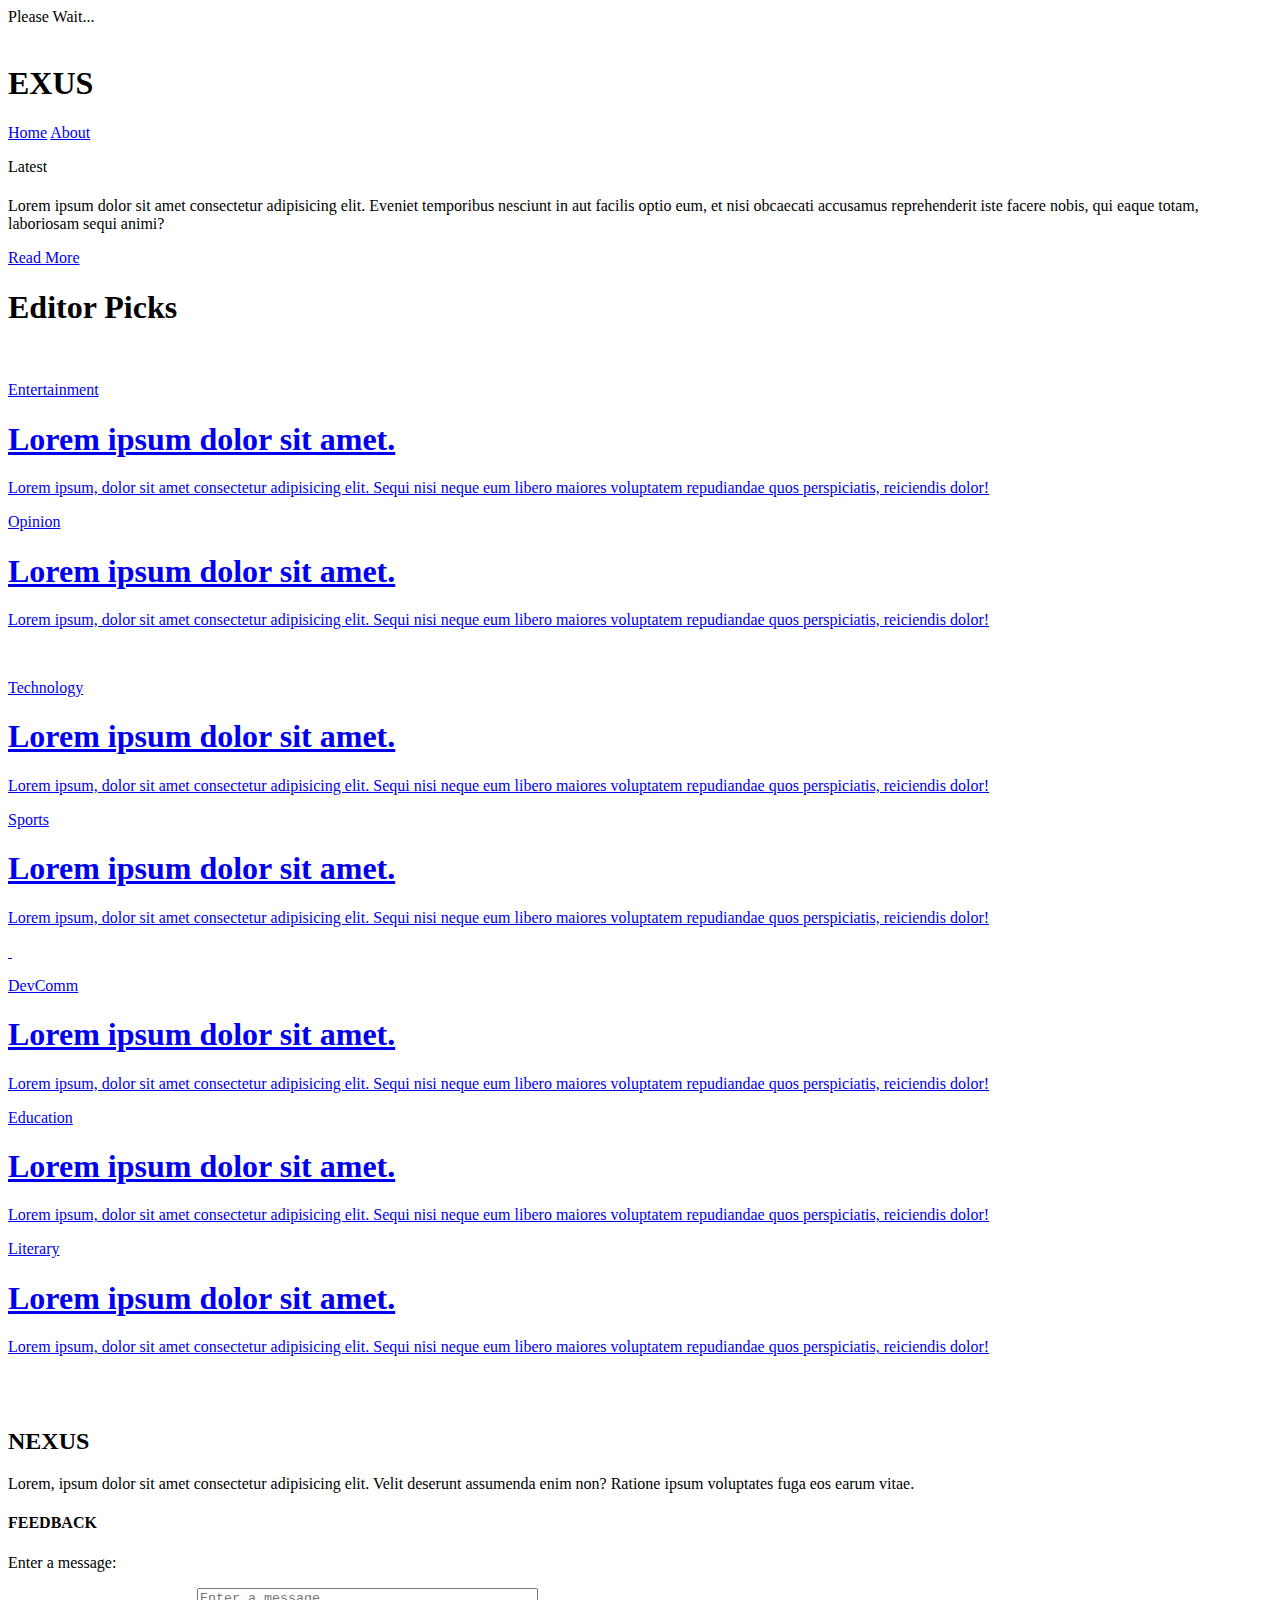
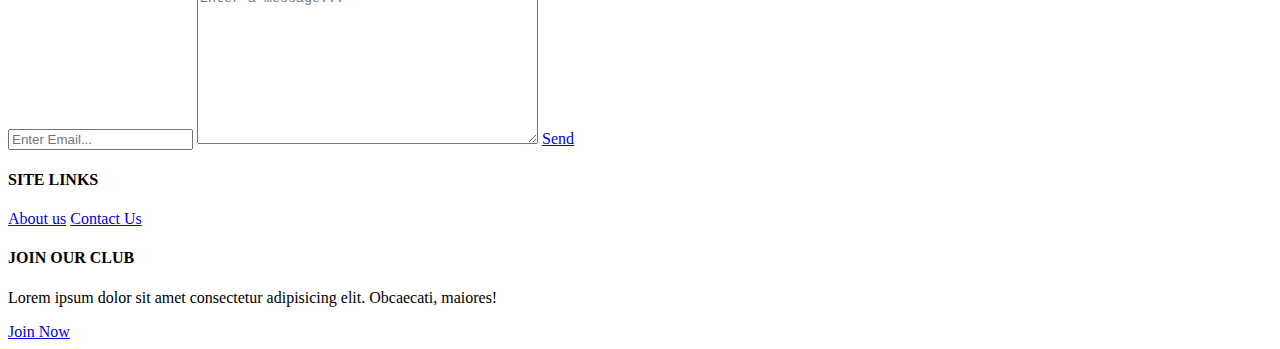
==== index.html @ fd530e51 "change" ====
<!DOCTYPE html>
<html lang="en">

<head>
    <meta charset="UTF-8" />
    <meta name="viewport" content="width=device-width, initial-scale=1.0" />
    <title>NEXUS | Home</title>
    <script src="https://kit.fontawesome.com/eaa4609b2f.js" crossorigin="anonymous"></script>
    <link rel="icon" href="/images/logo-removebg-preview.png">
    <link rel="stylesheet" href="./css/style.css" />
</head>

<body>
    <div class="preloader">
        <div></div>
        <div>Please Wait...</div>
    </div>
    <nav>
        <div class="container">
            <div class="logo1">
                <img class= "logo2" src="/images/logo-removebg-preview.png" alt="">
                <h1><span>EXUS</span></h1>
            </div>
            <div class="options">
                <a href="./index.html" class="current">Home</a>
                <a href="./html/about.html">About</a>
            </div>
        </div>
    </nav>
    <header class="showcase">
        <div class="container">
            <div class="text-content">
                <p class="sports-category">Latest</p>
                <h1></h1>
                <p>
                    Lorem ipsum dolor sit amet consectetur adipisicing elit. Eveniet
                    temporibus nesciunt in aut facilis optio eum, et nisi obcaecati
                    accusamus reprehenderit iste facere nobis, qui eaque totam,
                    laboriosam sequi animi?
                </p>
                <a href="./html/article.html">Read More</a>
            </div>
            <div class="social" id="social">
                <a href="https://web.facebook.com/" target="_blank"><i class="fab fa-facebook fa-2x"></i></a>
                <a href="https://www.twitter.com/" target="_blank"><i class="fab fa-twitter fa-2x"></i></a>
                <a href="https://www.instagram.com/" target="_blank"><i class="fab fa-instagram fa-2x"></i></a>
                <a href="https://www.youtube.com/" target="_blank"><i class="fab fa-youtube fa-2x"></i></a>
            </div>
        </div>
    </header>
    <section>
        <div class="container">
            <h1 class="editor-h1">Editor Picks</h1>
            <div class="articles">
                <a href="./html/article.html" class="card">
                    <img src="./images/articles/ent3.jpg" alt="" />
                    <article>
                        <p class="entertainment-category">Entertainment</p>
                        <h1>Lorem ipsum dolor sit amet.</h1>
                        <p>
                            Lorem ipsum, dolor sit amet consectetur adipisicing elit. Sequi
                            nisi neque eum libero maiores voluptatem repudiandae quos
                            perspiciatis, reiciendis dolor!
                        </p>
                    </article>
                </a>
                <a href="./html/article.html" class="card">
                    <article>
                        <p class="sports-category">Opinion</p>
                        <h1>Lorem ipsum dolor sit amet.</h1>
                        <p>
                            Lorem ipsum, dolor sit amet consectetur adipisicing elit. Sequi
                            nisi neque eum libero maiores voluptatem repudiandae quos
                            perspiciatis, reiciendis dolor!
                        </p>
                    </article>
                </a>
                <a href="./html/article.html" class="card">
                    <img src="./images/articles/tech1.jpg" alt="" />
                    <article>
                        <p class="technology-category">Technology</p>
                        <h1>Lorem ipsum dolor sit amet.</h1>
                        <p>
                            Lorem ipsum, dolor sit amet consectetur adipisicing elit. Sequi
                            nisi neque eum libero maiores voluptatem repudiandae quos
                            perspiciatis, reiciendis dolor!
                        </p>
                    </article>
                </a>
                <a href="./html/article.html" class="card">
                    <article>
                        <p class="sports-category">Sports</p>
                        <h1>Lorem ipsum dolor sit amet.</h1>
                        <p>
                            Lorem ipsum, dolor sit amet consectetur adipisicing elit. Sequi
                            nisi neque eum libero maiores voluptatem repudiandae quos
                            perspiciatis, reiciendis dolor!
                        </p>
                    </article>
                    <img src="./images/articles/sports1.jpg" alt="" />
                </a>
                <a href="./html/article.html" class="card">
                    <img src="./images/articles/tech2.jpg" alt="" />
                    <article>
                        <p class="technology-category">DevComm</p>
                        <h1>Lorem ipsum dolor sit amet.</h1>
                        <p>
                            Lorem ipsum, dolor sit amet consectetur adipisicing elit. Sequi
                            nisi neque eum libero maiores voluptatem repudiandae quos
                            perspiciatis, reiciendis dolor!
                        </p>
                    </article>
                </a>
                <a href="./html/article.html" class="card">
                    <article>
                        <p class="sports-category">Education</p>
                        <h1>Lorem ipsum dolor sit amet.</h1>
                        <p>
                            Lorem ipsum, dolor sit amet consectetur adipisicing elit. Sequi
                            nisi neque eum libero maiores voluptatem repudiandae quos
                            perspiciatis, reiciendis dolor!
                        </p>
                    </article>
                </a>
                <a href="./html/article.html" class="card">
                    <article>
                        <p class="entertainment-category">Literary</p>
                        <h1>Lorem ipsum dolor sit amet.</h1>
                        <p>
                            Lorem ipsum, dolor sit amet consectetur adipisicing elit. Sequi
                            nisi neque eum libero maiores voluptatem repudiandae quos
                            perspiciatis, reiciendis dolor!
                        </p>
                    </article>
                    <img src="./images/articles/ent2.jpg" alt="" />
                </a>
            </div>
        </div>
    </section>
    <footer>
        <div class="container">
            <div class="footer">
                <article class="mess">
                    <div class="logo">
                        <img class= "logo" src="/images/logo-removebg-preview.png" alt="">
                        <h2><span>NEXUS</span></h2>
                    </div>
                    <p class="p1">
                        Lorem, ipsum dolor sit amet consectetur adipisicing elit. Velit
                        deserunt assumenda enim non? Ratione ipsum voluptates fuga eos
                        earum vitae.
                    </p>
                </article>
                <article>
                    <h4>FEEDBACK</h4>
                    <p>Enter a message:</p>
                    <input type="email" placeholder="Enter Email..." />
                    <textarea name="" id="" cols="40" rows="10" placeholder="Enter a message..."></textarea>
                    <a href="#"class="sendbtn"> Send</a>
                </article>
                <article>
                    <h4>SITE LINKS</h4>
                    <a href="/html/about.html">About us</a>
                    <a href="#social">Contact Us</a>
                </article>
                <article>
                    <h4>JOIN OUR CLUB</h4>
                    <p>
                        Lorem ipsum dolor sit amet consectetur adipisicing elit.
                        Obcaecati, maiores!
                    </p>
                    <a href="/join/join.html">Join Now</a>
                </article>
            </div>
        </div>
    </footer>
    <script src="./js/script.js"></script>
</body>

</html>
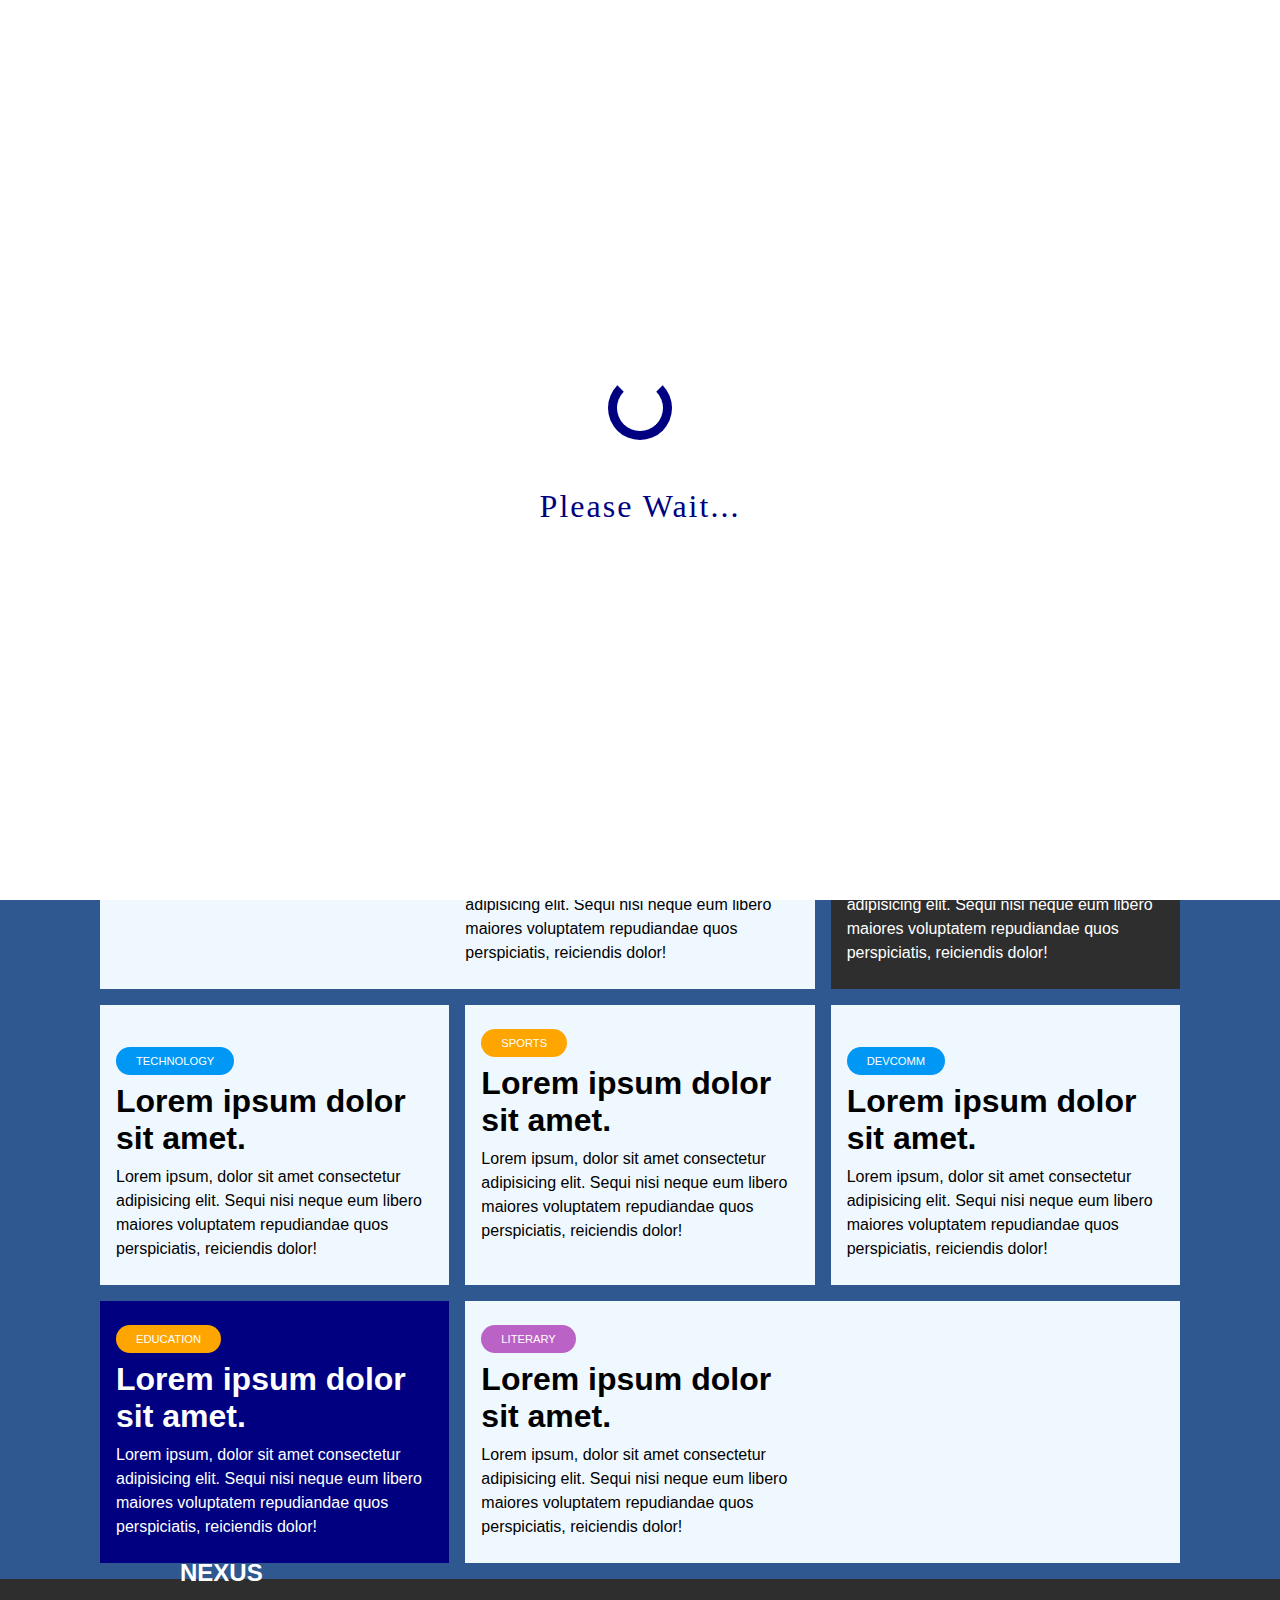
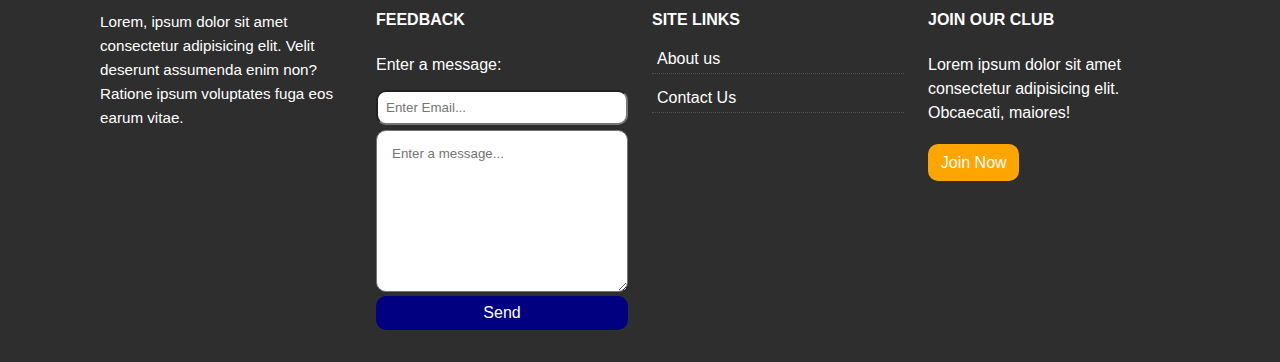
==== commit 09910d66: "change" ====
--- a/index.html
+++ b/index.html
@@ -5,7 +5,7 @@
     <meta charset="UTF-8" />
     <meta name="viewport" content="width=device-width, initial-scale=1.0" />
     <title>NEXUS | Home</title>
-    <script src="https://kit.fontawesome.com/eaa4609b2f.js" crossorigin="anonymous"></script>
+    <link rel="stylesheet" href="https://cdnjs.cloudflare.com/ajax/libs/font-awesome/6.5.1/css/all.min.css" integrity="sha512-DTOQO9RWCH3ppGqcWaEA1BIZOC6xxalwEsw9c2QQeAIftl+Vegovlnee1c9QX4TctnWMn13TZye+giMm8e2LwA==" crossorigin="anonymous" referrerpolicy="no-referrer" />
     <link rel="icon" href="/images/logo-removebg-preview.png">
     <link rel="stylesheet" href="./css/style.css" />
 </head>
@@ -18,15 +18,28 @@
     <nav>
         <div class="container">
             <div class="logo1">
-                <img class= "logo2" src="/images/logo-removebg-preview.png" alt="">
+                <img class= "logo2" src="/images/logo-removebg-preview.png" alt="" >
                 <h1><span>EXUS</span></h1>
+                <p>Be <span style="color:  rgb(24, 146, 194);">Informed.</span></p>
+                <p>Be <span style="color: rgb(24, 146, 194);">Connected.</span></p>
             </div>
-            <div class="options">
-                <a href="./index.html" class="current">Home</a>
-                <a href="./html/about.html">About</a>
+            <div id="search">
+                <i class="fa-solid fa-magnifying-glass"></i>
+                <input type="text" class="search" placeholder="SEARCH"/>
             </div>
         </div>
     </nav>
+    <div class="navbar2">
+            <ul>
+                <li>Home</li>
+                <li>Top Stories</li>
+                <li>Latest</li>
+                <li>Literary</li>
+                <li>Education</li>
+                <li>Technology</li>
+                <li>Opinion</li>
+            </ul>
+    </div>
     <header class="showcase">
         <div class="container">
             <div class="text-content">
--- a/css/style.css
+++ b/css/style.css
@@ -0,0 +1,639 @@
+:root {
+  --headings-font: "verdana";
+  --primary-color: navy;
+  --light-grey-color: rgb(243, 243, 243);
+  --dark-color: rgb(46, 46, 46);
+}
+html{
+  scroll-behavior: smooth;
+}
+* {
+  padding: 0;
+  margin: 0;
+  box-sizing: border-box;
+  font-family: "Roboto", sans-serif;
+}
+p {
+  line-height: 1.5rem;
+  padding: 0.5rem 0rem;
+}
+h1,
+h2,
+h3 {
+  font-family: "poppins", sans-serif;
+}
+.container {
+  max-width: 1100px;
+  padding: 0px 10px;
+  margin: auto;
+}
+body {
+  background-color: rgb(46, 88, 143);
+}
+img {
+  width: 100%;
+}
+.sports-category,
+.entertainment-category,
+.technology-category {
+  display: inline-block;
+  text-transform: uppercase;
+  font-size: 0.7rem;
+  padding: 2px 20px;
+  border-radius: 50px;
+  color: white;
+  margin: 0.5rem 0rem;
+}
+.sports-category {
+  background-color: orange;
+}
+.entertainment-category {
+  background-color: rgb(186, 98, 197);
+}
+.technology-category {
+  background-color: rgb(0, 151, 245);
+}
+/* ====== Preloader ====== */
+.preloader {
+  width: 100vw;
+  height: 100vh;
+  position: fixed;
+  top: 0;
+  left: 0;
+  background-color: white;
+  display: flex;
+  align-items: center;
+  justify-content: center;
+  flex-direction: column;
+  z-index: 10;
+}
+.preloader > div:nth-child(1) {
+  width: 4rem;
+  height: 4rem;
+  border: 9px solid var(--primary-color);
+  border-radius: 50%;
+  border-top-color: white;
+  animation: spin 1s ease-in-out infinite;
+}
+.preloader > div:nth-child(2) {
+  margin-top: 3rem;
+  font-size: 2rem;
+  font-weight: 400;
+  color: var(--primary-color);
+  font-family: var(--headings-font);
+  letter-spacing: 2px;
+}
+@keyframes spin {
+  100% {
+    transform: rotate(360deg);
+  }
+}
+/*===== NAV BAR =====*/
+nav {
+  position: sticky;
+  z-index: 2;
+  background-color: white;
+}
+nav .container {
+  display: flex;
+  align-items: center;
+  justify-content: space-between;
+}
+.logo1 {
+  width: 60px;
+  display: flex;
+  align-items: center;
+  gap: 0.5rem;
+  margin:3px 0px;
+}
+.logo1 p{
+  display: flex;
+  margin-left: 10px ;
+  font-weight: bold;
+}
+.logo1 p span{
+  margin-left: 5px;
+}
+.logo1 h1,
+.logo1 h1 span {
+  font-family: var(--headings-font);
+  font-size: 1.8rem;
+}
+.logo2{
+  padding: 0;
+  margin-right: -14px;
+}
+.logo1 i,
+.logo1 span {
+  color: var(--primary-color);
+}
+.search{
+  padding: 10px;
+  padding-left: 50px;
+  border-radius: 10px;
+  border: 1px solid black;
+  outline: none;
+  width: 300px;
+}
+.fa-solid{
+  font-size: 25px;
+  position: relative;
+  top: 4px;
+  left: 40px;
+}
+.search::placeholder{
+  position: absolute;
+  left: 40px;
+}
+.navbar2{
+  display: flex;
+  align-items: center;
+  justify-content: center;
+  background-color: white;
+  border-top:2px solid black ;
+  border-bottom: 2px solid black;
+}
+ul li{
+  display: inline-block;
+  margin: 10px 100px;
+  
+}
+/* ===== SHOWCASE ===== */
+.showcase {
+  position: relative;
+  color: white;
+  height: 60vh;
+  background: url(/images/nexus.jpg) center center/cover;
+}
+.showcase::before {
+  content: "";
+  position: absolute;
+  left: 0;
+  top: 0;
+  width: 100%;
+  height: 100%;
+  background-color: rgba(0, 0, 0, 0.6);
+}
+.showcase .container {
+  height: inherit;
+  display: grid;
+  grid-template-columns: 1fr 1fr;
+  align-items: center;
+  justify-content: center;
+}
+.showcase .text-content {
+  position: relative;
+  padding: 0px 30px;
+}
+.showcase .text-content h1 {
+  text-transform: uppercase;
+  font-size: 1.6rem;
+  margin: 10px 0px;
+  letter-spacing: 1px;
+  font-family: var(--headings-font);
+}
+.showcase .text-content p:nth-child(3) {
+  text-align: justify;
+}
+.showcase .text-content a {
+  text-decoration: none;
+  padding: 10px 15px;
+  font-size: 1.05rem;
+  font-weight: 400;
+  display: inline-block;
+  color: white;
+  letter-spacing: 1px;
+  background-color: var(--primary-color);
+  margin-top: 10px;
+  border-radius: 10px;
+  transition: .5s;
+}
+.showcase .text-content a:hover {
+  background-color: var(--light-grey-color);
+  color: black;
+  transform: translateY(5px);
+}
+.social {
+  display: grid;
+  grid-template-columns: 1fr 1fr 1fr 1fr;
+  grid-gap: 0.4rem;
+  margin-left: 90px;
+  z-index: 1;
+}
+.social i {
+  color: white;
+  transition: .5s;
+}
+.social i:hover {
+  color: var(--primary-color);
+}
+/* ===== ARTICLES ===== */
+.editor-h1 {
+  font-size: 1.6rem;
+  margin: 1rem 0rem;
+  letter-spacing: 1px;
+  color: aliceblue;
+}
+.articles {
+  display: grid;
+  grid-template-columns: 1fr 1fr 1fr;
+  grid-gap: 1rem;
+}
+.articles > a:nth-child(1),
+.articles > a:last-child {
+  display: grid;
+  grid-template-columns: repeat(2, 1fr);
+  grid-gap: 1rem;
+  grid-column: 1 / span 2;
+  align-items: center;
+}
+.articles > a:last-child {
+  grid-column: 2 / span 2;
+}
+.articles > a:nth-child(2) {
+  background-color: var(--dark-color);
+  color: white;
+}
+.articles > a:nth-child(6) {
+  background-color: var(--primary-color);
+  color: white;
+}
+.card {
+  background-color: aliceblue;
+  padding: 1rem;
+  text-decoration: none;
+  color: black;
+  transition: .5s;
+}
+.card:hover {
+  box-shadow: 3px 5px 10px rgb(199, 199, 199);
+  transform: translateY(-5px);
+}
+/* === FOOTER === */
+footer {
+  background-color: var(--dark-color);
+  color: white;
+  height: 100%;
+  padding: 2rem 0rem;
+  margin-top: 1rem;
+}
+.footer {
+  display: grid;
+  grid-template-columns: repeat(4, 1fr);
+  grid-gap: 1.5rem;
+}
+.footer h4 {
+  margin-bottom: 1rem;
+}
+.footer .p1 {
+  font-size: 0.95rem;
+  text-align: left;
+  margin-top: -40px;
+}
+.footer .logo {
+  margin: 0rem;
+  margin-bottom: 0rem;
+  width: 80px;
+}
+.footer h2 span{
+  position: relative;
+  left: 80px;
+  bottom: 55px;
+}
+.footer .mess{
+  margin-top: -15px;
+}
+.footer article:nth-child(3) a {
+  display: block;
+  padding: 5px;
+  margin-bottom: 10px;
+  border-bottom: 1px dotted rgb(82, 82, 82);
+  text-decoration: none;
+  color: white;
+}
+.footer input {
+  width: 100%;
+  padding: 0.5rem;
+  margin: 5px 0px;
+  border-radius: 10px;
+  outline: none;
+}
+.footer textarea{
+  width: 100%;
+  border-radius: 10px;
+  outline: none;
+  padding: 5px;
+}
+.footer textarea::placeholder{
+  padding: 10px;
+}
+.footer article:nth-child(2) a {
+  display: block;
+  text-decoration: none;
+  color: white;
+  text-align: center;
+  padding: 0.5rem;
+  background-color: var(--primary-color);
+  border-radius: 10px;
+  transition: .5s;
+}
+.footer article:last-child a {
+  display: inline-block;
+  text-decoration: none;
+  color: white;
+  text-align: center;
+  padding: 0.6rem 0.8rem;
+  background-color: orange;
+  margin-top: 0.7rem;
+  border-radius: 10px;
+  transition: .5s;
+}
+.footer a:hover {
+  transform: translateY(5px);
+}
+/* == ABOUT == */
+.about {
+  display: grid;
+  grid-template-columns: 2.5fr 1fr;
+  grid-gap: 1.5rem;
+  margin: 1.7rem 0rem;
+}
+.about article {
+  background-color: white;
+  padding: 1rem;
+}
+.about article:first-child {
+  grid-row: 1 / span 3;
+}
+.about article:first-child h2 {
+  padding: 0.7rem 0rem;
+  font-size: 1.7rem;
+  font-weight: 900;
+}
+.about article:last-child {
+  color: white;
+  background-color: var(--primary-color);
+}
+.about article:last-child h3 {
+  padding: 0.7rem 0rem;
+}
+.about article:last-child a {
+  text-decoration: none;
+  display: inline-block;
+  width: 100%;
+  color: white;
+  background-color: var(--dark-color);
+  text-align: center;
+  padding: 0.5rem 0rem;
+  margin-top: 0.7rem;
+  border-radius: 10px;
+  transition: .3s;
+}
+.about article a:hover{
+  background-color: aliceblue;
+  color: black;
+}
+/* ========= ARTICLE PAGE ==========*/
+.article-page {
+  display: grid;
+  grid-template-columns: 2.5fr 1fr;
+  grid-gap: 1.5rem;
+  margin: 1.7rem 0rem;
+}
+.article-page article {
+  background-color: white;
+  padding: 1rem;
+}
+.article-page > *:first-child {
+  grid-row: 1 / span 3;
+}
+.article-page > *:first-child > *:nth-child(3) {
+  background-color: var(--light-grey-color);
+  padding: 0.4rem 1rem;
+  margin: 0.7rem 0rem;
+  display: flex;
+  align-items: center;
+  justify-content: space-between;
+}
+.article-page > *:first-child > *:nth-child(3) i {
+  margin-right: 0.5rem;
+}
+.article-page article:last-child {
+  color: white;
+  background-color: orange;
+}
+.article-page article:last-child h3 {
+  padding: 0.7rem 0rem;
+}
+.article-page article:last-child a {
+  text-decoration: none;
+  display: inline-block;
+  width: 100%;
+  color: white;
+  background-color: var(--dark-color);
+  text-align: center;
+  padding: 0.5rem 0rem;
+  margin-top: 0.7rem;
+}
+.article-page ul {
+  list-style-position: inside;
+  list-style-type: "-    ";
+}
+.article-page ul li {
+  padding: 0.5rem 0rem;
+  border-bottom: 1px dotted black;
+}
+.article-page ul li a{
+  text-decoration: none;
+  color: black;
+}
+
+/*====FORM====*/
+.join{
+  background-image: url(/join/img/nexus.jpg);
+  background-size: cover;
+  background-position: center;
+  background-repeat: no-repeat;
+  background-attachment: fixed;
+  width: 100vw;
+  height: 100vh;
+}
+.form{
+  width: 450px;
+  height:500px;
+  background-color: skyblue;
+  position: absolute;
+  border-radius: 2%;
+  top: 50%;
+  left: 50%;
+  transform:translate(-50%, -50%);
+  box-shadow: 5px 5px 0 0 navy;
+  margin-top: 100px;
+}
+.title{
+  margin-top: 60px;
+  text-align:center;
+  color:brown;
+  font-size: 3em;
+}
+.form1{
+  top: 150px;
+  left: 83px;
+  position: absolute;
+  width: 280px;
+}
+.inputfield{
+  width: 100%;
+  padding: 10px 0;
+  margin: 10px 0;
+  border-left: 0;
+  border-top: 0;
+  border-right: 0;
+  border-bottom: 2px solid brown;
+  outline: none;
+  background: transparent;
+}
+.inputfield::placeholder{
+  color: brown;
+  font-weight: bold;
+}
+.sub-btn{
+  width: 100%;
+  padding: 10px 30px;
+  cursor: pointer;
+  display: block;
+  margin: auto;
+  background: linear-gradient(to right, green, navy);
+  border: 0;
+  border-radius: 30px;
+  font-weight: bold;
+  color: aliceblue;
+  margin-top: 40px;
+}
+.sub-btn:hover{
+  color: skyblue;
+  transition: .4s;
+}
+.logo3{
+  width: 200px;
+  position: absolute;
+  top: 20%;
+  left: 50%;
+  transform: translate(-50%, -50%);
+}
+@media only screen and (max-width:600px){
+  .title{
+      margin-top: 50px;
+  }
+  .form{
+      margin-top: 50px;
+      width: 300px;
+      height: 400px;
+  }
+  .form1{
+      top: 120px;
+      left: 53px;
+      width: 195px;
+  }
+  .sub-btn{
+      margin-top: 30px;
+  }
+  .sub-btn:hover{
+      color: skyblue;
+      transition: .4s;
+  }
+  .logo3{
+      width: 150px;
+      position: absolute;
+      top: 18%;
+      left: 50%;
+      transform: translate(-50%, -50%);
+  }
+}
+/* ======= FOR TABLET ======= */
+
+@media (max-width: 900px) {
+  /*===== NAV BAR =====*/
+  nav .container {
+    flex-direction: column;
+  }
+  .options a {
+    margin: 0.5rem 0rem;
+  }
+  /* ===== SHOWCASE ===== */
+  .showcase .container {
+    grid-template-columns: 1fr;
+  }
+  /* ===== ARTICLES ===== */
+  .articles {
+    display: grid;
+    grid-template-columns: 1fr 1fr;
+  }
+  .articles > a:nth-child(1),
+  .articles > a:last-child {
+    display: block;
+    grid-column: 1 / span 1;
+  }
+  .articles > a:last-child {
+    grid-column: 1 / span 1;
+  }
+}
+
+/* ======= FOR MOBILE ======= */
+
+@media (max-width: 700px) {
+  /* ===== SHOWCASE ===== */
+  .social{
+    position: absolute;
+    top: 80%;
+    right: 21%;
+    z-index: 0;
+  }
+  .social i{
+    margin: 10px;
+  }
+  .options{
+    margin-left: 190px;
+  }
+  .logo1{
+    position: absolute;
+    left: 0;
+    width: 50px;
+  }
+  .logo1 h1 span{
+   font-size: 30px;
+  }
+  .showcase {
+    height: 80vh;
+    text-align: center;
+  }
+  .showcase .text-content p:nth-child(3) {
+    text-align: center;
+  }
+  /* ===== ARTICLES ===== */
+  .articles {
+    grid-template-columns: 1fr;
+  }
+  /* === FOOTER === */
+  .footer {
+    grid-template-columns: 1fr;
+  }
+  .footer article {
+    margin-top: 0.5rem;
+  }
+  /* == ABOUT == */
+  .about {
+    grid-template-columns: 1fr;
+    text-align: justify;
+  }
+  /* ========= ARTICLE PAGE ==========*/
+  .article-page {
+    grid-template-columns: 1fr;
+    text-align: justify;
+  }
+  .article-page > *:first-child > *:nth-child(3) {
+    flex-direction: column;
+  }
+}
+
+
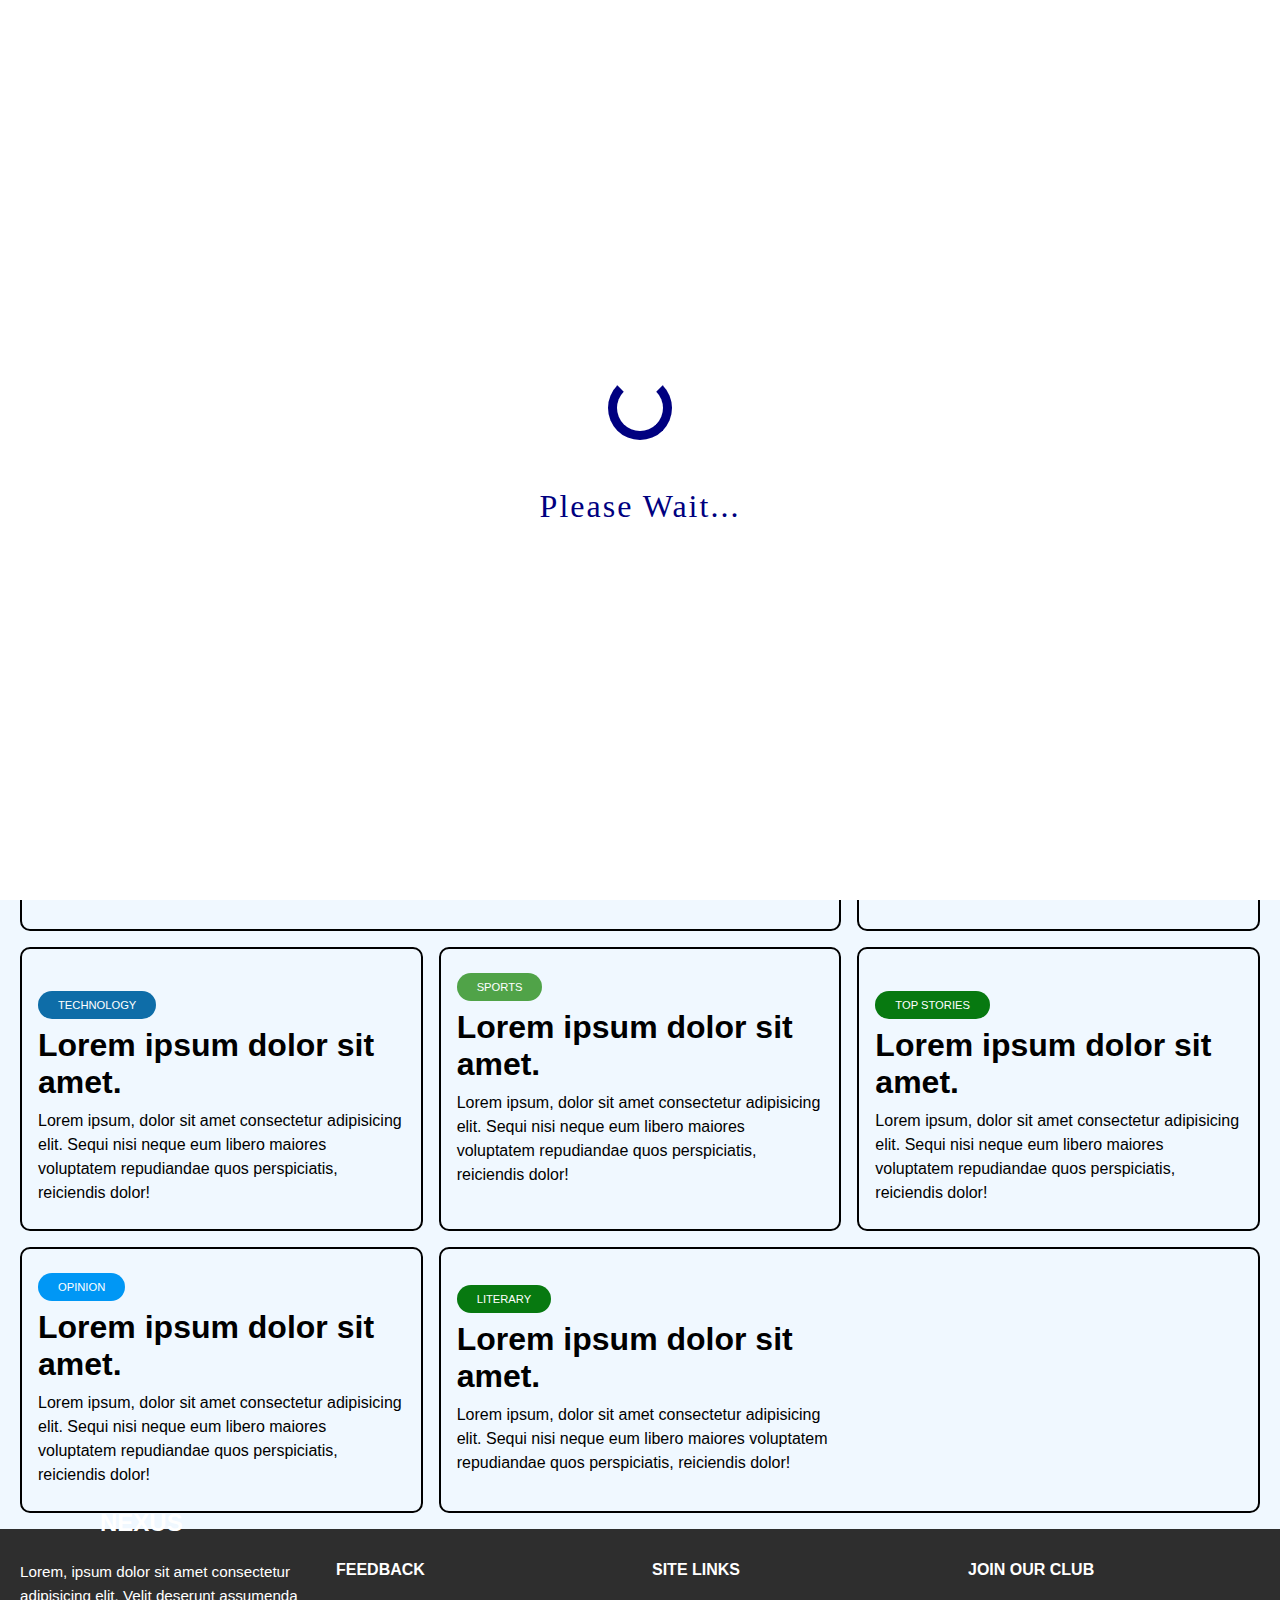
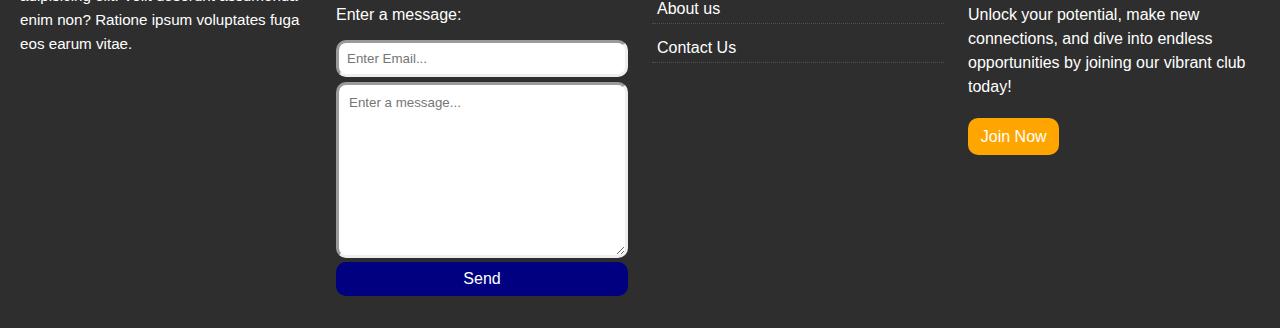
==== commit 2e15b6cb: "update" ====
--- a/index.html
+++ b/index.html
@@ -24,26 +24,15 @@
                 <p>Be <span style="color: rgb(24, 146, 194);">Connected.</span></p>
             </div>
             <div id="search">
-                <i class="fa-solid fa-magnifying-glass"></i>
+                <i class="fa-solid fa-magnifying-glass" onclick="search()"></i>
                 <input type="text" class="search" placeholder="SEARCH"/>
             </div>
         </div>
     </nav>
-    <div class="navbar2">
-            <ul>
-                <li>Home</li>
-                <li>Top Stories</li>
-                <li>Latest</li>
-                <li>Literary</li>
-                <li>Education</li>
-                <li>Technology</li>
-                <li>Opinion</li>
-            </ul>
-    </div>
     <header class="showcase">
         <div class="container">
             <div class="text-content">
-                <p class="sports-category">Latest</p>
+                <p class="latest-category">Latest</p>
                 <h1></h1>
                 <p>
                     Lorem ipsum dolor sit amet consectetur adipisicing elit. Eveniet
@@ -62,8 +51,9 @@
         </div>
     </header>
     <section>
-        <div class="container">
-            <h1 class="editor-h1">Editor Picks</h1>
+        <div class="container1">
+            <h1 class="editor-h1" style="color: black;">FEATURED</h1>
+            <a href="#" class="view">View all ></a>
             <div class="articles">
                 <a href="./html/article.html" class="card">
                     <img src="./images/articles/ent3.jpg" alt="" />
@@ -79,7 +69,7 @@
                 </a>
                 <a href="./html/article.html" class="card">
                     <article>
-                        <p class="sports-category">Opinion</p>
+                        <p class="education-category">Education</p>
                         <h1>Lorem ipsum dolor sit amet.</h1>
                         <p>
                             Lorem ipsum, dolor sit amet consectetur adipisicing elit. Sequi
@@ -87,6 +77,7 @@
                             perspiciatis, reiciendis dolor!
                         </p>
                     </article>
+                    <img src="./images/articles/ent2.jpg" alt="" />
                 </a>
                 <a href="./html/article.html" class="card">
                     <img src="./images/articles/tech1.jpg" alt="" />
@@ -115,7 +106,7 @@
                 <a href="./html/article.html" class="card">
                     <img src="./images/articles/tech2.jpg" alt="" />
                     <article>
-                        <p class="technology-category">DevComm</p>
+                        <p class="top-category">Top Stories</p>
                         <h1>Lorem ipsum dolor sit amet.</h1>
                         <p>
                             Lorem ipsum, dolor sit amet consectetur adipisicing elit. Sequi
@@ -126,7 +117,7 @@
                 </a>
                 <a href="./html/article.html" class="card">
                     <article>
-                        <p class="sports-category">Education</p>
+                        <p class="opinion-category">Opinion</p>
                         <h1>Lorem ipsum dolor sit amet.</h1>
                         <p>
                             Lorem ipsum, dolor sit amet consectetur adipisicing elit. Sequi
@@ -137,7 +128,7 @@
                 </a>
                 <a href="./html/article.html" class="card">
                     <article>
-                        <p class="entertainment-category">Literary</p>
+                        <p class="literary-category">Literary</p>
                         <h1>Lorem ipsum dolor sit amet.</h1>
                         <p>
                             Lorem ipsum, dolor sit amet consectetur adipisicing elit. Sequi
@@ -151,7 +142,7 @@
         </div>
     </section>
     <footer>
-        <div class="container">
+        <div class="container2">
             <div class="footer">
                 <article class="mess">
                     <div class="logo">
@@ -179,8 +170,8 @@
                 <article>
                     <h4>JOIN OUR CLUB</h4>
                     <p>
-                        Lorem ipsum dolor sit amet consectetur adipisicing elit.
-                        Obcaecati, maiores!
+                        Unlock your potential, make new connections, and dive into endless opportunities by joining our vibrant club 
+today!
                     </p>
                     <a href="/join/join.html">Join Now</a>
                 </article>
--- a/css/style.css
+++ b/css/style.css
@@ -28,30 +28,50 @@
   margin: auto;
 }
 body {
-  background-color: rgb(46, 88, 143);
+  background-color: aliceblue;
 }
 img {
   width: 100%;
 }
+.latest-category,
+.top-category,
 .sports-category,
 .entertainment-category,
-.technology-category {
+.technology-category,
+.education-category,
+.opinion-category,
+.literary-category {
   display: inline-block;
-  text-transform: uppercase;
+  text-transform: Uppercase;
   font-size: 0.7rem;
   padding: 2px 20px;
   border-radius: 50px;
   color: white;
   margin: 0.5rem 0rem;
 }
+.latest-category {
+  background-color: rgb(24, 146, 194);
+}
 .sports-category {
-  background-color: orange;
+  background-color: rgb(80, 163, 72);
 }
 .entertainment-category {
-  background-color: rgb(186, 98, 197);
+  background-color: rgb(240, 164, 24);
 }
 .technology-category {
+  background-color: rgb(14, 109, 168);
+}
+.education-category {
+  background-color:  rgb(219, 22, 32);
+}
+.opinion-category {
   background-color: rgb(0, 151, 245);
+}
+.literary-category {
+  background-color: rgb(7, 121, 16)
+}
+.top-category{
+  background-color: rgb(7, 121, 16)
 }
 /* ====== Preloader ====== */
 .preloader {
@@ -129,7 +149,7 @@
 }
 .search{
   padding: 10px;
-  padding-left: 50px;
+  padding-left: 40px;
   border-radius: 10px;
   border: 1px solid black;
   outline: none;
@@ -155,7 +175,7 @@
 }
 ul li{
   display: inline-block;
-  margin: 10px 100px;
+  margin: 10px 70px;
   
 }
 /* ===== SHOWCASE ===== */
@@ -222,12 +242,32 @@
 }
 .social i {
   color: white;
-  transition: .5s;
+  transition: .3s;
 }
 .social i:hover {
   color: var(--primary-color);
 }
 /* ===== ARTICLES ===== */
+.container1{
+  padding: 0px 20px;
+}
+.view{
+  text-decoration: none;
+  padding: 10px;
+  background-color: aqua;
+  border-radius: 5px;
+  color: black;
+  font-weight: bold;
+  position: absolute;
+  right: 23px;
+  top: 68.5%;
+  border: 2px solid black;
+  transition: .3s;
+}
+.view:hover{
+  background-color: antiquewhite;
+  transform: translateY(3px);
+}
 .editor-h1 {
   font-size: 1.6rem;
   margin: 1rem 0rem;
@@ -250,15 +290,9 @@
 .articles > a:last-child {
   grid-column: 2 / span 2;
 }
-.articles > a:nth-child(2) {
-  background-color: var(--dark-color);
-  color: white;
-}
-.articles > a:nth-child(6) {
-  background-color: var(--primary-color);
-  color: white;
-}
 .card {
+  border: 2px solid black;
+  border-radius: 10px;
   background-color: aliceblue;
   padding: 1rem;
   text-decoration: none;
@@ -266,10 +300,16 @@
   transition: .5s;
 }
 .card:hover {
-  box-shadow: 3px 5px 10px rgb(199, 199, 199);
+  box-shadow: 3px 5px 10px navy;
   transform: translateY(-5px);
 }
+.article-page article{
+  border: 2px solid black;
+}
 /* === FOOTER === */
+.container2{
+  padding: 0px 20px;
+}
 footer {
   background-color: var(--dark-color);
   color: white;
@@ -315,16 +355,15 @@
   width: 100%;
   padding: 0.5rem;
   margin: 5px 0px;
+  border: 3px inset;
   border-radius: 10px;
   outline: none;
 }
 .footer textarea{
   width: 100%;
+  border: 3px inset;
   border-radius: 10px;
   outline: none;
-  padding: 5px;
-}
-.footer textarea::placeholder{
   padding: 10px;
 }
 .footer article:nth-child(2) a {
